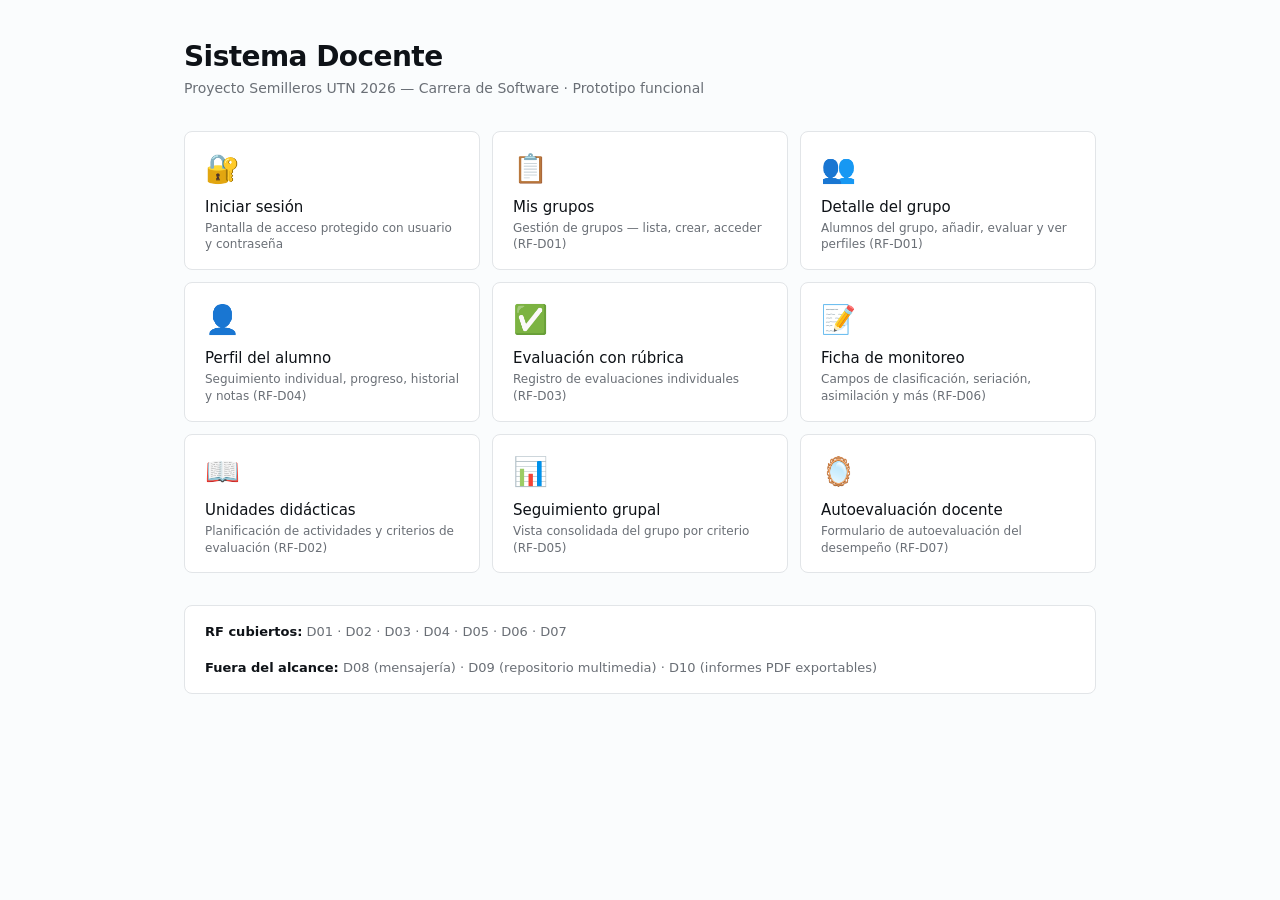
==== sistema-docente-prototype.html @ c72c36a6 "inicio" ====
<!doctype html>
<html lang="es">
<head>
  <meta charset="utf-8" />
  <meta name="viewport" content="width=device-width, initial-scale=1" />
  <title>Sistema Docente — Prototipo</title>
  <link rel="stylesheet" href="style.css" />
  <style>
    .launcher {
      max-width: 960px;
      margin: 0 auto;
      padding: 40px 24px;
    }
    .launcher h1 {
      font: 600 28px/1.2 var(--font-display);
      letter-spacing: -0.02em;
      margin-bottom: 4px;
    }
    .launcher .sub {
      color: var(--muted);
      margin-bottom: 32px;
      font-size: 14px;
    }
    .launcher .grid {
      display: grid;
      grid-template-columns: repeat(auto-fill, minmax(260px, 1fr));
      gap: 12px;
    }
    .launcher .card-link {
      display: block;
      background: var(--surface);
      border: 1px solid var(--border);
      border-radius: var(--radius);
      padding: 16px 20px;
      text-decoration: none;
      color: var(--fg);
      transition: all 0.15s;
    }
    .launcher .card-link:hover {
      border-color: var(--accent);
      box-shadow: 0 2px 12px rgba(0,0,0,0.04);
      text-decoration: none;
    }
    .launcher .card-link .icon-lg {
      font-size: 28px;
      margin-bottom: 8px;
    }
    .launcher .card-link h3 {
      font: 500 15px/1.2 var(--font-display);
      margin-bottom: 4px;
    }
    .launcher .card-link p {
      font-size: 12px;
      color: var(--muted);
      line-height: 1.4;
    }
  </style>
</head>
<body>
  <div class="launcher">
    <h1>Sistema Docente</h1>
    <p class="sub">Proyecto Semilleros UTN 2026 — Carrera de Software · Prototipo funcional</p>

    <div class="grid">
      <a class="card-link" href="screens/login.html">
        <div class="icon-lg">🔐</div>
        <h3>Iniciar sesión</h3>
        <p>Pantalla de acceso protegido con usuario y contraseña</p>
      </a>
      <a class="card-link" href="screens/dashboard.html">
        <div class="icon-lg">📋</div>
        <h3>Mis grupos</h3>
        <p>Gestión de grupos — lista, crear, acceder (RF-D01)</p>
      </a>
      <a class="card-link" href="screens/group.html">
        <div class="icon-lg">👥</div>
        <h3>Detalle del grupo</h3>
        <p>Alumnos del grupo, añadir, evaluar y ver perfiles (RF-D01)</p>
      </a>
      <a class="card-link" href="screens/student.html">
        <div class="icon-lg">👤</div>
        <h3>Perfil del alumno</h3>
        <p>Seguimiento individual, progreso, historial y notas (RF-D04)</p>
      </a>
      <a class="card-link" href="screens/evaluate.html">
        <div class="icon-lg">✅</div>
        <h3>Evaluación con rúbrica</h3>
        <p>Registro de evaluaciones individuales (RF-D03)</p>
      </a>
      <a class="card-link" href="screens/monitoring.html">
        <div class="icon-lg">📝</div>
        <h3>Ficha de monitoreo</h3>
        <p>Campos de clasificación, seriación, asimilación y más (RF-D06)</p>
      </a>
      <a class="card-link" href="screens/units.html">
        <div class="icon-lg">📖</div>
        <h3>Unidades didácticas</h3>
        <p>Planificación de actividades y criterios de evaluación (RF-D02)</p>
      </a>
      <a class="card-link" href="screens/group-tracking.html">
        <div class="icon-lg">📊</div>
        <h3>Seguimiento grupal</h3>
        <p>Vista consolidada del grupo por criterio (RF-D05)</p>
      </a>
      <a class="card-link" href="screens/self-eval.html">
        <div class="icon-lg">🪞</div>
        <h3>Autoevaluación docente</h3>
        <p>Formulario de autoevaluación del desempeño (RF-D07)</p>
      </a>
    </div>

    <div class="card" style="margin-top:32px;padding:16px 20px">
      <div style="display:flex;gap:16px;flex-wrap:wrap;align-items:center">
        <div style="font-size:13px;color:var(--muted)">
          <strong style="color:var(--fg)">RF cubiertos:</strong> D01 · D02 · D03 · D04 · D05 · D06 · D07
        </div>
        <div style="font-size:13px;color:var(--muted)">
          <strong style="color:var(--fg)">Fuera del alcance:</strong> D08 (mensajería) · D09 (repositorio multimedia) · D10 (informes PDF exportables)
        </div>
      </div>
    </div>
  </div>
</body>
</html>
---- style.css ----
/* ===================================================================
   Sistema Docente — UTN Semilleros 2026
   Design system: Modern minimal (Linear/Vercel inspired)
   =================================================================== */

:root {
  --bg:      oklch(99% 0.002 240);
  --surface: oklch(100% 0 0);
  --fg:      oklch(18% 0.012 250);
  --muted:   oklch(54% 0.012 250);
  --border:  oklch(92% 0.005 250);
  --accent:  oklch(58% 0.18 255);
  --accent-muted: oklch(58% 0.18 255 / 0.1);
  --success: oklch(55% 0.15 145);
  --warning: oklch(65% 0.14 85);
  --danger:  oklch(55% 0.18 25);

  --sidebar-w: 240px;
  --topbar-h: 56px;
  --radius: 8px;

  --font: -apple-system, BlinkMacSystemFont, 'SF Pro Text', 'Segoe UI', system-ui, sans-serif;
  --font-display: -apple-system, BlinkMacSystemFont, 'SF Pro Display', system-ui, sans-serif;
  --font-mono: ui-monospace, 'SF Mono', Menlo, monospace;
}

*, *::before, *::after { box-sizing: border-box; margin: 0; padding: 0; }

html, body {
  height: 100%;
  font: 14px/1.5 var(--font);
  background: var(--bg);
  color: var(--fg);
  -webkit-font-smoothing: antialiased;
}

a { color: var(--accent); text-decoration: none; }
a:hover { text-decoration: underline; }

/* ---- Layout shell ---- */
.app-shell {
  display: flex;
  height: 100vh;
  overflow: hidden;
}

/* ---- Sidebar ---- */
.sidebar {
  width: var(--sidebar-w);
  background: var(--surface);
  border-right: 1px solid var(--border);
  display: flex;
  flex-direction: column;
  flex-shrink: 0;
  z-index: 100;
}
.sidebar-header {
  padding: 16px 20px;
  border-bottom: 1px solid var(--border);
  display: flex;
  align-items: center;
  gap: 10px;
  min-height: var(--topbar-h);
}
.sidebar-header .logo {
  width: 28px; height: 28px;
  background: var(--accent);
  border-radius: 6px;
  display: grid;
  place-items: center;
  color: #fff;
  font-weight: 600;
  font-size: 13px;
  flex-shrink: 0;
}
.sidebar-header h1 {
  font: 600 15px/1.2 var(--font-display);
  letter-spacing: -0.01em;
  color: var(--fg);
}
.sidebar-header .sub {
  font: 11px/1 var(--font);
  color: var(--muted);
  letter-spacing: 0.02em;
}
.sidebar-nav {
  flex: 1;
  padding: 12px 8px;
  overflow-y: auto;
}
.nav-item {
  display: flex;
  align-items: center;
  gap: 10px;
  padding: 8px 12px;
  border-radius: 6px;
  font-size: 13.5px;
  font-weight: 450;
  color: var(--muted);
  cursor: pointer;
  transition: all 0.12s;
  border: none;
  background: none;
  width: 100%;
  text-align: left;
  text-decoration: none;
}
.nav-item:hover { background: var(--accent-muted); color: var(--fg); text-decoration: none; }
.nav-item.active { background: var(--accent-muted); color: var(--accent); font-weight: 500; }
.nav-item .icon { width: 18px; text-align: center; font-size: 15px; flex-shrink: 0; }
.nav-item .badge {
  margin-left: auto;
  background: var(--border);
  color: var(--muted);
  font: 11px/1 var(--font-mono);
  padding: 2px 7px;
  border-radius: 999px;
}

.sidebar-footer {
  padding: 12px 8px;
  border-top: 1px solid var(--border);
}
.nav-item.user-info { gap: 8px; }
.nav-item.user-info .avatar {
  width: 28px; height: 28px;
  border-radius: 50%;
  background: var(--accent);
  color: #fff;
  display: grid;
  place-items: center;
  font-size: 12px;
  font-weight: 500;
  flex-shrink: 0;
}

/* ---- Main area ---- */
.main-area {
  flex: 1;
  display: flex;
  flex-direction: column;
  min-width: 0;
  overflow: hidden;
}

/* ---- Top bar ---- */
.topbar {
  height: var(--topbar-h);
  border-bottom: 1px solid var(--border);
  background: var(--surface);
  display: flex;
  align-items: center;
  padding: 0 24px;
  gap: 16px;
  flex-shrink: 0;
}
.topbar-left {
  display: flex;
  align-items: center;
  gap: 12px;
}
.topbar h2 {
  font: 500 16px/1 var(--font-display);
  letter-spacing: -0.015em;
}
.topbar-actions {
  margin-left: auto;
  display: flex;
  align-items: center;
  gap: 8px;
}
.hamburger {
  display: none;
  background: none;
  border: none;
  font-size: 20px;
  color: var(--fg);
  cursor: pointer;
  padding: 4px;
  border-radius: 4px;
}
.hamburger:hover { background: var(--border); }

/* ---- Content area ---- */
.content {
  flex: 1;
  overflow-y: auto;
  padding: 24px;
}

/* ---- Components ---- */

/* Buttons */
.btn {
  display: inline-flex;
  align-items: center;
  gap: 6px;
  padding: 7px 14px;
  border-radius: var(--radius);
  border: 1px solid var(--border);
  background: var(--surface);
  color: var(--fg);
  font: 500 13px/1 var(--font);
  cursor: pointer;
  transition: all 0.12s;
  white-space: nowrap;
  text-decoration: none;
}
.btn:hover { background: var(--bg); border-color: var(--muted); text-decoration: none; }
.btn-primary {
  background: var(--accent);
  color: #fff;
  border-color: var(--accent);
}
.btn-primary:hover { filter: brightness(1.08); }
.btn-ghost {
  background: transparent;
  border-color: transparent;
  color: var(--muted);
}
.btn-ghost:hover { background: var(--bg); color: var(--fg); }
.btn-sm { padding: 4px 10px; font-size: 12px; }
.btn-icon {
  width: 32px; height: 32px;
  padding: 0;
  display: grid;
  place-items: center;
  border-radius: 6px;
}

/* Cards */
.card {
  background: var(--surface);
  border: 1px solid var(--border);
  border-radius: var(--radius);
  padding: 20px;
}
.card-header {
  display: flex;
  align-items: center;
  justify-content: space-between;
  margin-bottom: 16px;
}
.card-header h3 {
  font: 500 15px/1 var(--font-display);
  letter-spacing: -0.01em;
}

/* Tables */
.table-wrap {
  overflow-x: auto;
}
table {
  width: 100%;
  border-collapse: collapse;
  font-size: 13px;
}
table th {
  text-align: left;
  padding: 8px 12px;
  font-weight: 500;
  color: var(--muted);
  border-bottom: 1px solid var(--border);
  font-size: 12px;
  letter-spacing: 0.02em;
  text-transform: uppercase;
  white-space: nowrap;
}
table td {
  padding: 10px 12px;
  border-bottom: 1px solid var(--border);
  vertical-align: middle;
}
table tr:hover td { background: var(--bg); }
table tr:last-child td { border-bottom: none; }

/* Status badges */
.badge {
  display: inline-flex;
  align-items: center;
  padding: 2px 8px;
  border-radius: 999px;
  font: 11px/1.4 var(--font);
  font-weight: 500;
  letter-spacing: 0.01em;
}
.badge-initiated { background: oklch(55% 0.18 25 / 0.1); color: var(--danger); }
.badge-progress { background: oklch(65% 0.14 85 / 0.1); color: var(--warning); }
.badge-achieved { background: oklch(55% 0.15 145 / 0.1); color: var(--success); }
.badge-active { background: var(--accent-muted); color: var(--accent); }
.badge-archived { background: var(--border); color: var(--muted); }

/* Form elements */
.form-group {
  margin-bottom: 16px;
}
.form-group label {
  display: block;
  font-size: 12px;
  font-weight: 500;
  color: var(--muted);
  margin-bottom: 4px;
  letter-spacing: 0.01em;
}
input[type="text"],
input[type="email"],
input[type="password"],
input[type="search"],
textarea,
select {
  width: 100%;
  padding: 8px 12px;
  border: 1px solid var(--border);
  border-radius: var(--radius);
  background: var(--surface);
  color: var(--fg);
  font: 13px/1.4 var(--font);
  outline: none;
  transition: border-color 0.12s;
}
input:focus,
textarea:focus,
select:focus {
  border-color: var(--accent);
  box-shadow: 0 0 0 2px var(--accent-muted);
}
textarea { resize: vertical; min-height: 80px; }
select { appearance: auto; }

/* Grid helpers */
.grid-2 { display: grid; grid-template-columns: 1fr 1fr; gap: 16px; }
.grid-3 { display: grid; grid-template-columns: 1fr 1fr 1fr; gap: 16px; }
.grid-4 { display: grid; grid-template-columns: 1fr 1fr 1fr 1fr; gap: 16px; }

/* Stats / metric cards */
.stat-card {
  padding: 16px 20px;
}
.stat-card .value {
  font: 600 28px/1 var(--font-display);
  letter-spacing: -0.02em;
  margin-bottom: 4px;
}
.stat-card .label {
  font-size: 12px;
  color: var(--muted);
}

/* Progress bars */
.progress-bar {
  height: 6px;
  background: var(--border);
  border-radius: 999px;
  overflow: hidden;
}
.progress-bar .fill {
  height: 100%;
  border-radius: 999px;
  background: var(--accent);
  transition: width 0.3s;
}

/* Radio group */
.radio-group {
  display: flex;
  gap: 4px;
  background: var(--bg);
  border: 1px solid var(--border);
  border-radius: var(--radius);
  padding: 3px;
}
.radio-group label {
  flex: 1;
  text-align: center;
  padding: 6px 12px;
  border-radius: calc(var(--radius) - 2px);
  font-size: 12px;
  font-weight: 500;
  cursor: pointer;
  transition: all 0.12s;
  color: var(--muted);
}
.radio-group input { display: none; }
.radio-group input:checked + label {
  background: var(--surface);
  color: var(--fg);
  box-shadow: 0 1px 3px rgba(0,0,0,0.06);
}

/* Modal / overlay */
.overlay {
  display: none;
  position: fixed;
  inset: 0;
  background: rgba(0,0,0,0.3);
  z-index: 1000;
  align-items: center;
  justify-content: center;
}
.overlay.open { display: flex; }
.modal {
  background: var(--surface);
  border: 1px solid var(--border);
  border-radius: 12px;
  padding: 24px;
  width: 100%;
  max-width: 480px;
  box-shadow: 0 20px 60px rgba(0,0,0,0.12);
}
.modal h3 { margin-bottom: 16px; }

/* Tabs */
.tabs {
  display: flex;
  gap: 0;
  border-bottom: 1px solid var(--border);
  margin-bottom: 20px;
}
.tab {
  padding: 10px 16px;
  font-size: 13px;
  font-weight: 450;
  color: var(--muted);
  cursor: pointer;
  border-bottom: 2px solid transparent;
  transition: all 0.12s;
  background: none;
  border-top: none;
  border-left: none;
  border-right: none;
}
.tab:hover { color: var(--fg); }
.tab.active { color: var(--fg); border-bottom-color: var(--accent); }

/* Empty state */
.empty-state {
  text-align: center;
  padding: 60px 20px;
  color: var(--muted);
}
.empty-state .icon { font-size: 40px; margin-bottom: 12px; opacity: 0.4; }
.empty-state h3 { font-size: 16px; margin-bottom: 4px; color: var(--fg); }
.empty-state p { font-size: 13px; }

/* ---- Scroll-reveal animations ---- */
.sr-init {
  opacity: 0;
  transform: translateY(30px) scale(0.96);
  transition: opacity 0.65s cubic-bezier(0.16, 1, 0.3, 1),
              transform 0.65s cubic-bezier(0.16, 1, 0.3, 1);
  will-change: opacity, transform;
}
.sr-init.sr-hidden { visibility: hidden; }

/* Staggered children — parent gets data-reveal-stagger */
[data-reveal-stagger] > .sr-init:nth-child(1)  { transition-delay: 0ms; }
[data-reveal-stagger] > .sr-init:nth-child(2)  { transition-delay: 70ms; }
[data-reveal-stagger] > .sr-init:nth-child(3)  { transition-delay: 140ms; }
[data-reveal-stagger] > .sr-init:nth-child(4)  { transition-delay: 210ms; }
[data-reveal-stagger] > .sr-init:nth-child(5)  { transition-delay: 280ms; }
[data-reveal-stagger] > .sr-init:nth-child(6)  { transition-delay: 350ms; }
[data-reveal-stagger] > .sr-init:nth-child(7)  { transition-delay: 420ms; }
[data-reveal-stagger] > .sr-init:nth-child(8)  { transition-delay: 490ms; }
[data-reveal-stagger] > .sr-init:nth-child(9)  { transition-delay: 560ms; }
[data-reveal-stagger] > .sr-init:nth-child(10) { transition-delay: 630ms; }
[data-reveal-stagger] > .sr-init:nth-child(11) { transition-delay: 700ms; }
[data-reveal-stagger] > .sr-init:nth-child(12) { transition-delay: 770ms; }

/* Revealed state */
.sr-init.sr-visible {
  opacity: 1;
  transform: translateY(0) scale(1);
}

/* ---- Animation variants ---- */
.sr-fade-up {
  transform: translateY(40px) scale(0.97);
}
.sr-fade-left {
  transform: translateX(-50px) scale(0.97);
}
.sr-fade-right {
  transform: translateX(50px) scale(0.97);
}
.sr-scale-in {
  transform: scale(0.8);
}
.sr-rotate-in {
  transform: perspective(800px) rotateX(12deg) translateY(30px);
}
.sr-flip-in {
  transform: perspective(800px) rotateY(-25deg) translateZ(40px);
}
.sr-blur-in {
  transform: translateY(20px) scale(0.98);
  filter: blur(12px);
}
.sr-slide-up {
  transform: translateY(80px);
}

/* All variants when visible */
.sr-init.sr-visible.sr-fade-up,
.sr-init.sr-visible.sr-fade-left,
.sr-init.sr-visible.sr-fade-right,
.sr-init.sr-visible.sr-scale-in,
.sr-init.sr-visible.sr-rotate-in,
.sr-init.sr-visible.sr-flip-in,
.sr-init.sr-visible.sr-blur-in,
.sr-init.sr-visible.sr-slide-up {
  transform: none;
  filter: none;
}

/* ---- 3D perspective container ---- */
.perspective-container {
  perspective: 1200px;
  transform-style: preserve-3d;
}

/* ---- Float / hover 3D tilt on cards ---- */
.card-link,
.unit-card,
.question-card,
.eval-item {
  transition: transform 0.3s cubic-bezier(0.16, 1, 0.3, 1),
              box-shadow 0.3s cubic-bezier(0.16, 1, 0.3, 1),
              border-color 0.3s;
}
.card-link:hover,
.unit-card:hover,
.question-card:hover,
.eval-item:hover {
  transform: translateY(-3px) scale(1.01);
  box-shadow: 0 8px 30px rgba(0,0,0,0.06);
}

/* ---- Hero entrance (login, index) ---- */
@keyframes hero-entrance {
  0% {
    opacity: 0;
    transform: perspective(900px) rotateX(8deg) translateY(40px) scale(0.92);
    filter: blur(4px);
  }
  100% {
    opacity: 1;
    transform: perspective(900px) rotateX(0deg) translateY(0) scale(1);
    filter: blur(0);
  }
}
.hero-animate {
  animation: hero-entrance 0.8s cubic-bezier(0.16, 1, 0.3, 1) both;
}

/* ---- Glow pulse accent ---- */
@keyframes glow-pulse {
  0%, 100% { box-shadow: 0 0 0 0 oklch(58% 0.18 255 / 0.15); }
  50% { box-shadow: 0 0 20px 4px oklch(58% 0.18 255 / 0.2); }
}
.glow-pulse {
  animation: glow-pulse 2.5s ease-in-out infinite;
}

/* ---- Counter count-up ---- */
@keyframes count-pop {
  0% { transform: scale(0.6); opacity: 0; }
  60% { transform: scale(1.08); }
  100% { transform: scale(1); opacity: 1; }
}
.count-animate {
  animation: count-pop 0.5s cubic-bezier(0.16, 1, 0.3, 1) both;
}

/* ---- Parallax background ---- */
.parallax-bg {
  position: relative;
  overflow: hidden;
}
.parallax-bg::before {
  content: '';
  position: absolute;
  inset: -20%;
  background: radial-gradient(ellipse at 30% 20%, oklch(58% 0.18 255 / 0.04) 0%, transparent 60%);
  pointer-events: none;
  transform: translateZ(0);
  will-change: transform;
}

/* ---- Smooth page scroll ---- */
html { scroll-behavior: smooth; }

/* ---- Reduced motion ---- */
@media (prefers-reduced-motion: reduce) {
  .sr-init { transition: none !important; opacity: 1 !important; transform: none !important; }
  .hero-animate { animation: none !important; opacity: 1 !important; transform: none !important; }
  .glow-pulse { animation: none !important; }
  .count-animate { animation: none !important; }
}

/* ---- Responsive ---- */
@media (max-width: 768px) {
  .sidebar {
    position: fixed;
    left: -280px;
    top: 0;
    bottom: 0;
    transition: left 0.2s;
    box-shadow: 4px 0 20px rgba(0,0,0,0.08);
  }
  .sidebar.open { left: 0; }
  .sidebar-backdrop {
    display: none;
    position: fixed;
    inset: 0;
    background: rgba(0,0,0,0.2);
    z-index: 99;
  }
  .sidebar-backdrop.open { display: block; }
  .hamburger { display: inline-flex; }
  .content { padding: 16px; }
  .grid-2, .grid-3, .grid-4 { grid-template-columns: 1fr; }
}
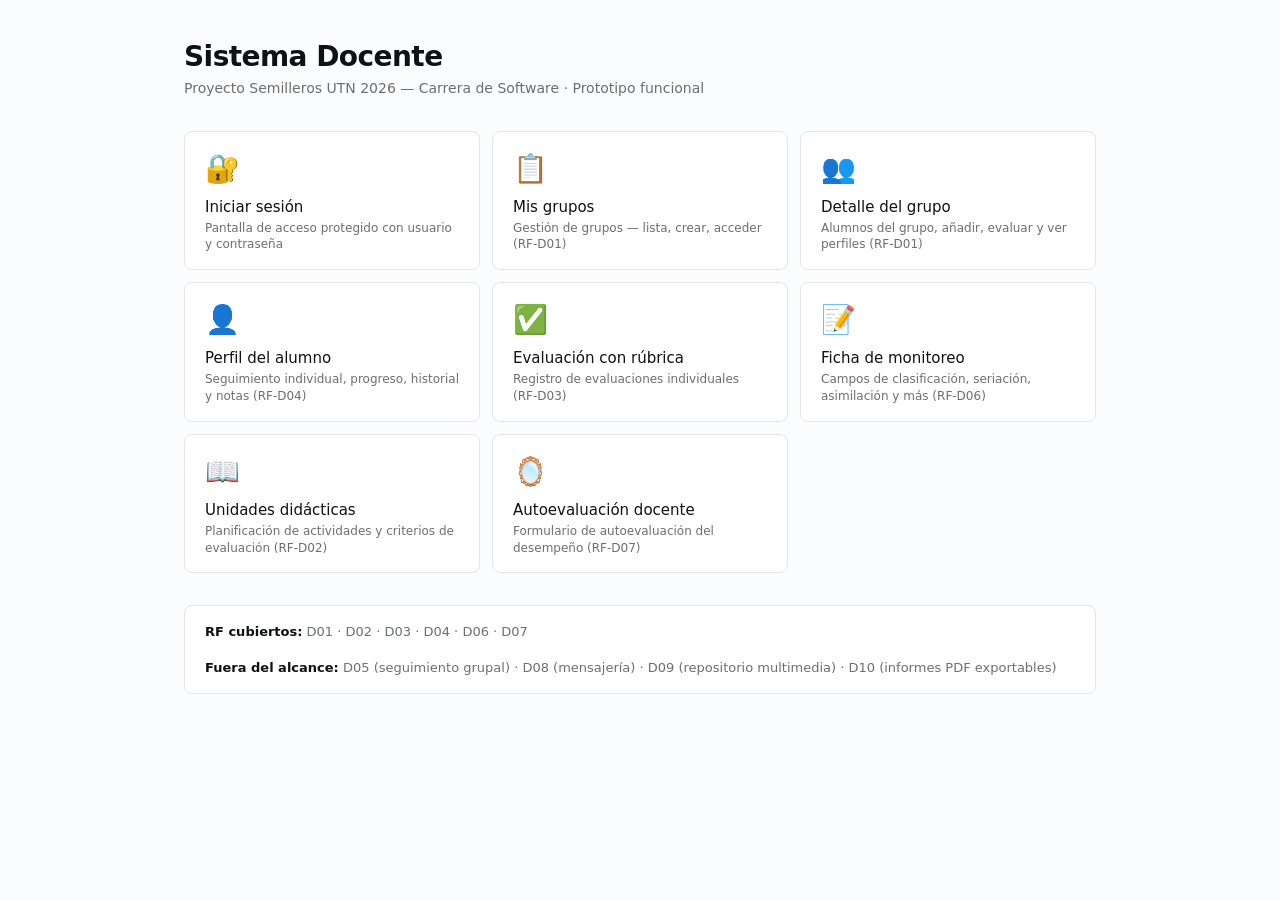
==== commit 4380e833: "refactor: remove group tracking module and migrate its functionality into the improved student repor" ====
--- a/sistema-docente-prototype.html
+++ b/sistema-docente-prototype.html
@@ -98,11 +98,7 @@
         <h3>Unidades didácticas</h3>
         <p>Planificación de actividades y criterios de evaluación (RF-D02)</p>
       </a>
-      <a class="card-link" href="screens/group-tracking.html">
-        <div class="icon-lg">📊</div>
-        <h3>Seguimiento grupal</h3>
-        <p>Vista consolidada del grupo por criterio (RF-D05)</p>
-      </a>
+
       <a class="card-link" href="screens/self-eval.html">
         <div class="icon-lg">🪞</div>
         <h3>Autoevaluación docente</h3>
@@ -113,10 +109,10 @@
     <div class="card" style="margin-top:32px;padding:16px 20px">
       <div style="display:flex;gap:16px;flex-wrap:wrap;align-items:center">
         <div style="font-size:13px;color:var(--muted)">
-          <strong style="color:var(--fg)">RF cubiertos:</strong> D01 · D02 · D03 · D04 · D05 · D06 · D07
+          <strong style="color:var(--fg)">RF cubiertos:</strong> D01 · D02 · D03 · D04 · D06 · D07
         </div>
         <div style="font-size:13px;color:var(--muted)">
-          <strong style="color:var(--fg)">Fuera del alcance:</strong> D08 (mensajería) · D09 (repositorio multimedia) · D10 (informes PDF exportables)
+          <strong style="color:var(--fg)">Fuera del alcance:</strong> D05 (seguimiento grupal) · D08 (mensajería) · D09 (repositorio multimedia) · D10 (informes PDF exportables)
         </div>
       </div>
     </div>
